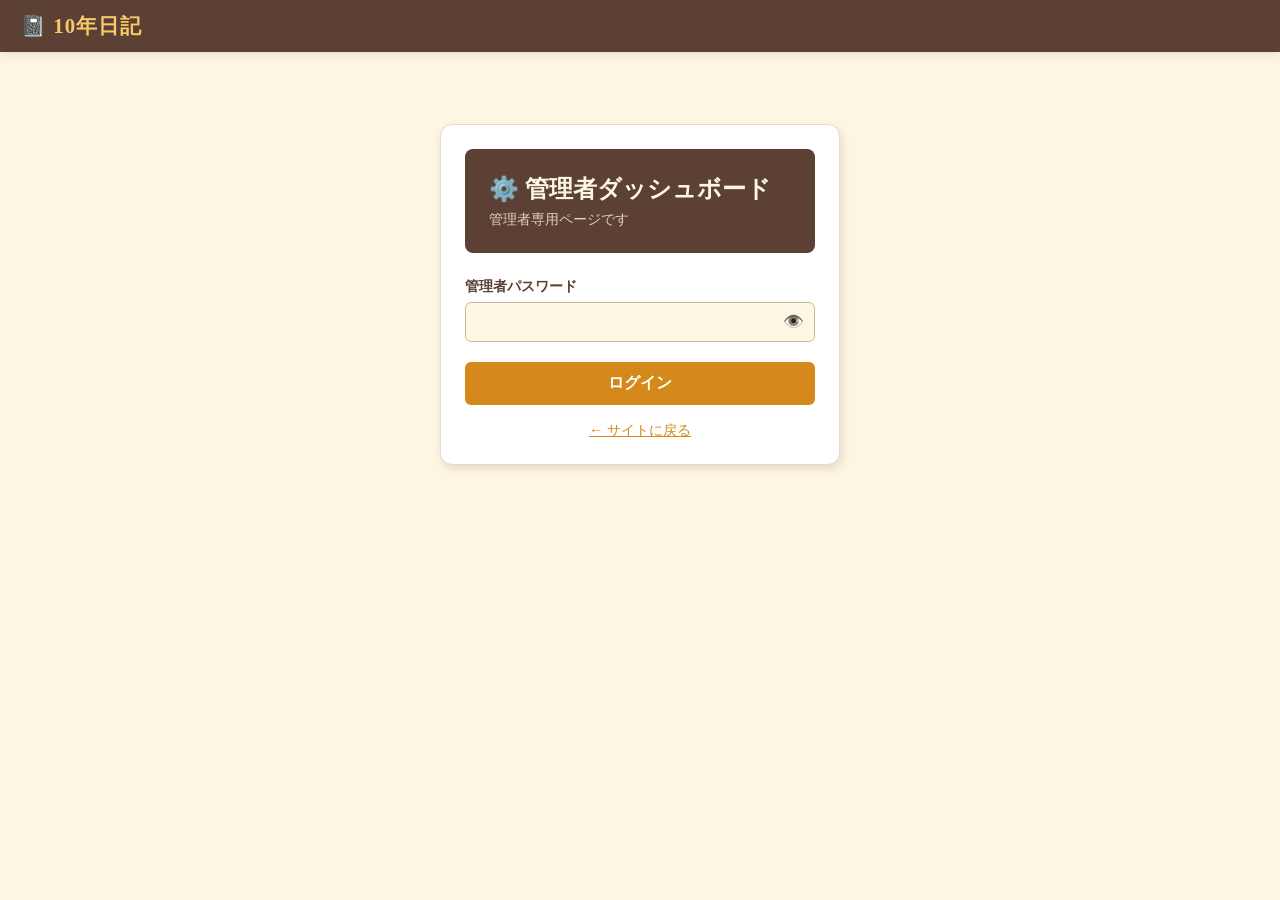
==== admin.html @ f08568e9 "10年日記サイト v3 初期リリース" ====
<!DOCTYPE html>
<html lang="ja">
<head>
  <meta charset="UTF-8">
  <meta name="viewport" content="width=device-width, initial-scale=1.0">
  <title>管理者ダッシュボード | 10年日記</title>
  <link rel="stylesheet" href="css/style.css">
</head>
<body>

<header class="site-header">
  <a href="index.html" class="site-logo">📓 10年日記</a>
  <div id="nav-login" class="nav-links" style="display:none"></div>
  <div id="nav-user" class="nav-user" style="display:none">
    <span id="nav-nickname" class="nav-nickname"></span>
    <button class="btn-logout" onclick="handleLogout()">ログアウト</button>
  </div>
</header>

<div class="page-wrapper">

  <!-- 管理者ログインフォーム -->
  <div id="admin-login-form" class="form-card" style="max-width:400px;margin:3rem auto;">
    <div class="admin-header" style="border-radius:8px;margin-bottom:1.5rem;">
      <h1>⚙️ 管理者ダッシュボード</h1>
      <p style="font-size:0.85rem;margin-top:0.4rem;opacity:0.8;">管理者専用ページです</p>
    </div>
    <div class="form-group">
      <label>管理者パスワード</label>
      <div class="password-input-wrap">
        <input type="password" id="admin-pass" onkeydown="if(event.key==='Enter')adminLoginSubmit(event)">
        <button type="button" class="pw-toggle-btn" onclick="togglePasswordVisibility('admin-pass', this)">👁️</button>
      </div>
    </div>
    <div id="admin-login-error" class="auth-error"></div>
    <div class="form-footer">
      <button class="btn-primary" style="width:100%" onclick="adminLoginSubmit(event)">ログイン</button>
    </div>
    <div style="text-align:center;margin-top:1rem;">
      <a href="index.html" style="color:var(--amber);font-size:0.88rem;">← サイトに戻る</a>
    </div>
  </div>

  <!-- 管理パネル（ログイン後） -->
  <div id="admin-panel" style="display:none">
    <div class="admin-header">
      <h1>⚙️ 管理者ダッシュボード</h1>
      <p style="font-size:0.85rem;margin-top:0.3rem;opacity:0.8;">10年日記コミュニティ管理画面</p>
    </div>

    <div class="admin-tabs">
      <button class="admin-tab-btn active" data-tab="members" onclick="adminTab('members')">👥 会員管理</button>
      <button class="admin-tab-btn" data-tab="diaries"  onclick="adminTab('diaries')">📖 日記管理</button>
      <button class="admin-tab-btn" data-tab="events"   onclick="adminTab('events')">🎪 イベント管理</button>
    </div>

    <!-- 会員管理 -->
    <div id="admin-members" class="admin-tab-content" style="display:block">
      <div class="loading-msg"><span class="loading-spinner"></span>読み込み中...</div>
    </div>

    <!-- 日記管理 -->
    <div id="admin-diaries" class="admin-tab-content">
      <div class="loading-msg"><span class="loading-spinner"></span>読み込み中...</div>
    </div>

    <!-- イベント管理（v3新規） -->
    <div id="admin-events" class="admin-tab-content">
      <div class="loading-msg"><span class="loading-spinner"></span>読み込み中...</div>
    </div>
  </div>

</div>

<script src="js/config.js"></script>
<script src="js/auth.js"></script>
<script src="js/admin.js"></script>
<script>
async function adminLoginSubmit(e) {
  if (e && e.preventDefault) e.preventDefault();
  const password = document.getElementById('admin-pass').value;
  const errEl    = document.getElementById('admin-login-error');
  errEl.classList.remove('show');
  try {
    const res = await Auth.post({ action: 'adminLogin', password });
    if (res.success) {
      Auth.setSession(res);
      document.getElementById('admin-login-form').style.display = 'none';
      document.getElementById('admin-panel').style.display = 'block';
      updateNav();
      adminLoadMembers();
    } else {
      errEl.textContent = res.error || 'ログインに失敗しました';
      errEl.classList.add('show');
    }
  } catch(e) {
    errEl.textContent = '通信エラーが発生しました';
    errEl.classList.add('show');
  }
}

document.addEventListener('DOMContentLoaded', () => {
  updateNav();
  if (Auth.isAdmin()) {
    document.getElementById('admin-login-form').style.display = 'none';
    document.getElementById('admin-panel').style.display = 'block';
    adminLoadMembers();
  }
});
</script>
</body>
</html>
---- css/style.css ----
/* ===== リセット & 基本 ===== */
*, *::before, *::after { box-sizing: border-box; margin: 0; padding: 0; }

:root {
  --brown:   #5C4033;
  --amber:   #D4891A;
  --cream:   #FDF6E3;
  --sepia:   #2C1810;
  --sub-bg:  #F0E6D3;
  --light-amber: #F5C96C;
  --shadow:  rgba(92,64,51,0.15);
  --warn:    #B0271C;
  --warn-bg: #FBEAEA;
}

html { font-size: 16px; scroll-behavior: smooth; }

body {
  font-family: 'Noto Sans JP', sans-serif;
  background: var(--cream);
  color: var(--sepia);
  min-height: 100vh;
  padding-bottom: 80px; /* ボトムナビ分 */
}

@import url('https://fonts.googleapis.com/css2?family=Noto+Sans+JP:wght@400;500;700&family=Shippori+Mincho:wght@400;600;800&family=Playfair+Display:ital@0;1&display=swap');

/* ===== ヘッダー / ナビ ===== */
.site-header {
  background: var(--brown);
  color: var(--cream);
  padding: 0.75rem 1.25rem;
  display: flex;
  align-items: center;
  justify-content: space-between;
  position: sticky;
  top: 0;
  z-index: 100;
  box-shadow: 0 2px 8px var(--shadow);
  flex-wrap: wrap;
  gap: 0.5rem;
}

.site-logo {
  font-family: 'Shippori Mincho', serif;
  font-size: 1.3rem;
  font-weight: 800;
  color: var(--light-amber);
  text-decoration: none;
  letter-spacing: 0.05em;
}
.site-logo span { font-size: 0.85rem; color: #c9b99a; margin-left: 0.5rem; }

.nav-links { display: flex; gap: 0.5rem; align-items: center; flex-wrap: wrap; }
.nav-links a {
  color: var(--cream);
  text-decoration: none;
  padding: 0.4rem 0.75rem;
  border-radius: 4px;
  font-size: 0.9rem;
  transition: background 0.2s;
}
.nav-links a:hover { background: rgba(255,255,255,0.15); }
.nav-links a.active { background: var(--amber); color: #fff; }

.nav-user { display: flex; align-items: center; gap: 0.5rem; font-size: 0.9rem; flex-wrap: wrap; }
.nav-link-item { color: #c9b99a; text-decoration: none; font-size: 0.9rem; }
.nav-link-item:hover { color: var(--light-amber); }
.nav-nickname { color: var(--light-amber); font-weight: 500; }

.btn-logout {
  background: transparent;
  border: 1px solid rgba(255,255,255,0.4);
  color: var(--cream);
  padding: 0.3rem 0.7rem;
  border-radius: 4px;
  cursor: pointer;
  font-size: 0.85rem;
  transition: background 0.2s;
}
.btn-logout:hover { background: rgba(255,255,255,0.15); }

/* ===== ボトムナビ（スマホ） ===== */
.bottom-nav {
  display: none;
  position: fixed;
  bottom: 0; left: 0; right: 0;
  background: var(--brown);
  padding: 0.5rem 0;
  z-index: 100;
  box-shadow: 0 -2px 8px var(--shadow);
  grid-template-columns: repeat(5, 1fr);
}
.bottom-nav a {
  display: flex;
  flex-direction: column;
  align-items: center;
  color: #c9b99a;
  text-decoration: none;
  font-size: 0.65rem;
  gap: 2px;
  min-height: 44px;
  justify-content: center;
  transition: color 0.2s;
}
.bottom-nav a .icon { font-size: 1.4rem; }
.bottom-nav a.active, .bottom-nav a:hover { color: var(--light-amber); }

/* ===== メインレイアウト ===== */
.page-wrapper { max-width: 900px; margin: 0 auto; padding: 1.5rem 1rem; }
.page-wrapper.wide { max-width: 1100px; }
.page-wrapper.narrow { max-width: 600px; }

/* ===== ヒーロー ===== */
.hero { text-align: center; padding: 3rem 1rem 2rem; border-bottom: 2px dashed var(--amber); margin-bottom: 2rem; }
.hero-title { font-family: 'Shippori Mincho', serif; font-size: clamp(2rem, 6vw, 3rem); font-weight: 800; color: var(--brown); line-height: 1.3; }
.hero-sub { margin-top: 0.75rem; font-size: 1rem; color: #7a5c4a; }
.hero-actions { margin-top: 1.5rem; display: flex; gap: 1rem; justify-content: center; flex-wrap: wrap; }

/* ===== ボタン ===== */
.btn-primary {
  background: var(--amber); color: #fff; border: none;
  padding: 0.7rem 1.5rem; border-radius: 6px; font-size: 1rem; font-weight: 700;
  cursor: pointer; transition: background 0.2s, transform 0.1s;
  text-decoration: none; display: inline-block;
}
.btn-primary:hover { background: #c07a10; transform: translateY(-1px); }
.btn-primary:active { transform: translateY(0); }
.btn-primary:disabled { background: #d9c8ae; cursor: not-allowed; transform: none; }

.btn-secondary {
  background: transparent; color: var(--brown); border: 2px solid var(--brown);
  padding: 0.65rem 1.4rem; border-radius: 6px; font-size: 1rem; font-weight: 700;
  cursor: pointer; transition: all 0.2s; text-decoration: none; display: inline-block;
}
.btn-secondary:hover { background: var(--brown); color: var(--cream); }

.btn-edit {
  background: var(--sub-bg); color: var(--brown); border: 1px solid var(--brown);
  padding: 0.4rem 0.9rem; border-radius: 5px; cursor: pointer; font-size: 0.85rem; transition: background 0.2s;
}
.btn-edit:hover { background: var(--brown); color: var(--cream); }

.btn-delete-sm {
  background: #ffeaea; color: #b00; border: 1px solid #fbb;
  padding: 0.4rem 0.9rem; border-radius: 5px; cursor: pointer; font-size: 0.85rem; transition: background 0.2s;
}
.btn-delete-sm:hover { background: #b00; color: #fff; }

.btn-delete-xs { background: transparent; color: #b00; border: none; cursor: pointer; font-size: 0.8rem; padding: 0.2rem 0.5rem; }
.btn-edit-sm { background: transparent; color: var(--amber); border: none; cursor: pointer; font-size: 1rem; padding: 0.2rem 0.4rem; }

/* ===== フィルタータブ ===== */
.gen-filter-bar { display: flex; flex-wrap: wrap; gap: 0.4rem; margin-bottom: 1.5rem; }
.gen-tab {
  background: var(--sub-bg); color: var(--brown); border: 1px solid #c9b99a;
  padding: 0.4rem 0.9rem; border-radius: 20px; cursor: pointer; font-size: 0.85rem;
  transition: all 0.2s; white-space: nowrap;
}
.gen-tab:hover { background: var(--amber); color: #fff; border-color: var(--amber); }
.gen-tab.active { background: var(--amber); color: #fff; border-color: var(--amber); font-weight: 700; }

/* ===== 日記カード ===== */
.diary-feed { display: grid; grid-template-columns: repeat(auto-fill, minmax(300px, 1fr)); gap: 1.25rem; }
.diary-card {
  background: #fff; border-radius: 10px; padding: 1.25rem; cursor: pointer;
  box-shadow: 2px 4px 8px var(--shadow); border: 1px solid #e8d8c4;
  transition: transform 0.2s, box-shadow 0.2s; position: relative;
}
.diary-card:hover { transform: translateY(-3px); box-shadow: 4px 8px 16px var(--shadow); }

.card-header { display: flex; align-items: center; gap: 0.5rem; flex-wrap: wrap; margin-bottom: 0.6rem; }
.card-mood { font-size: 1.5rem; }
.card-nickname { font-weight: 700; color: var(--brown); font-size: 0.9rem; }
.card-date { color: #7a5c4a; font-size: 0.78rem; margin-left: auto; }
.gen-badge { background: var(--amber); color: #fff; padding: 0.15rem 0.5rem; border-radius: 12px; font-size: 0.72rem; font-weight: 700; }

.card-title { font-family: 'Shippori Mincho', serif; font-size: 1.05rem; font-weight: 600; color: var(--sepia); margin-bottom: 0.5rem; line-height: 1.4; }
.card-preview { font-size: 0.88rem; color: #5a4030; line-height: 1.6; }
.card-tags { margin-top: 0.5rem; display: flex; flex-wrap: wrap; gap: 0.3rem; }
.tag { background: var(--sub-bg); color: var(--brown); padding: 0.15rem 0.5rem; border-radius: 10px; font-size: 0.75rem; border: 1px solid #c9b99a; }

.card-footer {
  margin-top: 0.75rem; padding-top: 0.5rem; border-top: 1px dashed var(--amber);
  display: flex; gap: 0.75rem; align-items: center; font-size: 0.85rem; color: #7a5c4a;
}
.stat-btn { display: flex; align-items: center; gap: 0.2rem; }
.visibility-badge { font-size: 0.75rem; padding: 0.1rem 0.4rem; border-radius: 4px; background: var(--sub-bg); margin-left: auto; }

/* ===== モーダル ===== */
.modal-overlay {
  display: none; position: fixed; inset: 0; background: rgba(44,24,16,0.55);
  z-index: 200; align-items: flex-start; justify-content: center; padding: 1rem; overflow-y: auto;
}
.modal-box {
  background: var(--cream); border-radius: 12px; max-width: 680px; width: 100%; margin: auto;
  padding: 1.75rem; box-shadow: 0 8px 32px rgba(44,24,16,0.3); position: relative;
  max-height: 90vh; overflow-y: auto;
}
.modal-close { position: absolute; top: 1rem; right: 1rem; background: transparent; border: none; font-size: 1.5rem; cursor: pointer; color: var(--brown); line-height: 1; }
.modal-title {
  font-family: 'Shippori Mincho', serif; font-size: 1.5rem; font-weight: 700; color: var(--sepia);
  margin-bottom: 0.75rem; border-bottom: 2px dashed var(--amber); padding-bottom: 0.5rem;
}
.modal-meta { display: flex; align-items: center; gap: 0.6rem; margin-bottom: 1rem; flex-wrap: wrap; }
.modal-content { font-size: 0.95rem; line-height: 1.8; color: var(--sepia); margin: 1rem 0; padding: 1rem; background: #fff; border-radius: 8px; border: 1px solid #e8d8c4; }
.updated-badge { font-size: 0.75rem; background: #e8f0fe; color: #1a73e8; padding: 0.1rem 0.4rem; border-radius: 4px; }

/* ===== いいねボタン ===== */
.like-section { margin: 1rem 0; display: flex; gap: 0.75rem; align-items: center; flex-wrap: wrap; }
.like-btn {
  background: var(--sub-bg); border: 2px solid var(--amber); color: var(--sepia);
  padding: 0.5rem 1.2rem; border-radius: 24px; cursor: pointer; font-size: 0.95rem; font-weight: 600; transition: all 0.2s;
}
.like-btn:hover, .like-btn.liked { background: #ffe0e0; border-color: #e83e3e; color: #c00; }
.like-btn.like-anim { animation: heartBeat 0.4s ease; }
@keyframes heartBeat { 0% { transform: scale(1); } 30% { transform: scale(1.25); } 60% { transform: scale(0.9); } 100% { transform: scale(1); } }
.like-count { font-size: 0.95rem; color: #7a5c4a; }

/* ===== コメント ===== */
.comments-section { margin-top: 1.5rem; }
.comments-section h4 { font-family: 'Shippori Mincho', serif; font-size: 1rem; color: var(--brown); margin-bottom: 0.75rem; padding-bottom: 0.3rem; border-bottom: 1px dashed var(--amber); }
.comment-item { background: #fff; padding: 0.75rem; border-radius: 8px; margin-bottom: 0.5rem; border: 1px solid #e8d8c4; }
.comment-meta { display: flex; align-items: center; gap: 0.5rem; font-size: 0.82rem; color: #7a5c4a; margin-bottom: 0.4rem; }
.comment-meta strong { color: var(--brown); }
.comment-item p { font-size: 0.9rem; line-height: 1.6; }
.comment-form { margin-top: 1rem; display: flex; flex-direction: column; gap: 0.5rem; }
.comment-form textarea {
  width: 100%; padding: 0.7rem; border: 1px solid #c9b99a; border-radius: 6px;
  font-family: 'Noto Sans JP', sans-serif; font-size: 0.9rem; resize: vertical; background: #fff; color: var(--sepia);
}
.comment-form button {
  align-self: flex-end; background: var(--amber); color: #fff; border: none;
  padding: 0.5rem 1.2rem; border-radius: 6px; cursor: pointer; font-weight: 700; transition: background 0.2s;
}
.comment-form button:hover { background: #c07a10; }
.notify-check { display: flex; align-items: center; gap: 0.4rem; font-size: 0.85rem; color: var(--brown); cursor: pointer; }
.login-prompt { font-size: 0.9rem; color: #7a5c4a; margin-top: 0.5rem; }
.login-prompt a { color: var(--amber); }
.empty-msg { text-align: center; color: #7a5c4a; padding: 2rem; font-size: 0.9rem; line-height: 1.8; }
.empty-msg-sm { color: #7a5c4a; font-size: 0.85rem; padding: 0.5rem 0; }

/* ===== 年表 ===== */
.timeline-container { padding: 0.5rem 0; }
.timeline-year { position: relative; padding-left: 2rem; margin-bottom: 2rem; }
.timeline-year::before { content: ''; position: absolute; left: 0.5rem; top: 0; bottom: 0; width: 2px; background: var(--amber); }
.timeline-year-header { font-family: 'Shippori Mincho', serif; font-size: 1.4rem; font-weight: 800; color: var(--brown); margin-bottom: 0.75rem; display: flex; align-items: baseline; gap: 0.75rem; }
.year-count { font-size: 0.8rem; color: #7a5c4a; font-family: 'Noto Sans JP', sans-serif; font-weight: 400; }
.timeline-entry {
  position: relative; padding: 1rem 1rem 0.75rem; background: #fff; border-radius: 8px; margin-bottom: 0.75rem;
  cursor: pointer; box-shadow: 2px 4px 8px var(--shadow); border: 1px solid #e8d8c4; transition: transform 0.2s;
}
.timeline-entry::before {
  content: ''; position: absolute; left: -1.75rem; top: 1.2rem; width: 12px; height: 12px; border-radius: 50%;
  background: var(--amber); border: 2px solid var(--cream); box-shadow: 0 0 0 2px var(--amber);
}
.timeline-entry:hover { transform: translateX(4px); }
.timeline-date { font-size: 0.78rem; color: #7a5c4a; margin-bottom: 0.25rem; }
.timeline-mood { font-size: 1.2rem; }
.timeline-title { font-family: 'Shippori Mincho', serif; font-weight: 600; font-size: 1rem; color: var(--sepia); margin: 0.2rem 0; }
.timeline-preview { font-size: 0.85rem; color: #5a4030; line-height: 1.5; }

/* ===== イベントカード ===== */
.events-grid { display: grid; grid-template-columns: repeat(auto-fill, minmax(300px, 1fr)); gap: 1.25rem; }
.event-card {
  background: #fff; border-radius: 10px; padding: 1.25rem; cursor: pointer;
  box-shadow: 2px 4px 8px var(--shadow); border: 1px solid #e8d8c4; transition: transform 0.2s, box-shadow 0.2s; position: relative;
}
.event-card:hover { transform: translateY(-3px); box-shadow: 4px 8px 16px var(--shadow); }
.event-status-badge { display: inline-block; padding: 0.15rem 0.6rem; border-radius: 12px; font-size: 0.75rem; font-weight: 700; margin-bottom: 0.5rem; }
.status-open   { background: #d4edda; color: #155724; }
.status-closed { background: #fff3cd; color: #856404; }
.status-cancelled { background: #f8d7da; color: #721c24; }
.event-title { font-family: 'Shippori Mincho', serif; font-size: 1.05rem; font-weight: 700; color: var(--sepia); margin-bottom: 0.5rem; }
.event-meta { font-size: 0.82rem; color: #7a5c4a; display: flex; flex-direction: column; gap: 0.2rem; margin-bottom: 0.5rem; }
.event-desc { font-size: 0.88rem; color: #5a4030; line-height: 1.5; }
.event-footer { margin-top: 0.75rem; padding-top: 0.5rem; border-top: 1px dashed var(--amber); font-size: 0.85rem; color: #7a5c4a; }
.participant-count { font-size: 0.9rem; }

/* ===== イベント詳細 ===== */
.event-detail h2 { font-family: 'Shippori Mincho', serif; font-size: 1.5rem; margin: 0.5rem 0 0.75rem; }
.event-desc-full { font-size: 0.95rem; line-height: 1.8; padding: 1rem; background: #fff; border-radius: 8px; border: 1px solid #e8d8c4; margin: 0.75rem 0; }
.event-actions { display: flex; gap: 0.75rem; align-items: center; flex-wrap: wrap; margin: 1rem 0; }
.btn-join { background: var(--amber); color: #fff; border: none; padding: 0.6rem 1.4rem; border-radius: 6px; cursor: pointer; font-size: 1rem; font-weight: 700; transition: background 0.2s; }
.btn-join:hover { background: #c07a10; }
.btn-leave { background: transparent; color: #b00; border: 2px solid #fbb; padding: 0.55rem 1.3rem; border-radius: 6px; cursor: pointer; font-size: 0.9rem; transition: all 0.2s; }
.btn-leave:hover { background: #ffeaea; }
.closed-note { font-size: 0.9rem; color: #856404; }
.participants-section { margin: 1rem 0; }
.participants-section h4 { font-family: 'Shippori Mincho', serif; font-size: 1rem; color: var(--brown); margin-bottom: 0.5rem; }
.participants-list { display: flex; flex-wrap: wrap; gap: 0.5rem; }

/* 参加者カード（v3：SNS表示対応） */
.participant-card {
  display: flex; flex-direction: column; gap: 0.15rem;
  background: var(--sub-bg); padding: 0.5rem 0.75rem; border-radius: 8px;
  border: 1px solid #c9b99a; min-width: 140px;
}
.participant-name { font-weight: 700; color: var(--brown); font-size: 0.88rem; }
.participant-sns { font-size: 0.78rem; color: #7a5c4a; }

.event-messages-section { margin-top: 1.5rem; }
.event-messages-section h4 { font-family: 'Shippori Mincho', serif; font-size: 1rem; color: var(--brown); margin-bottom: 0.75rem; padding-bottom: 0.3rem; border-bottom: 1px dashed var(--amber); }

/* ===== フォーム ===== */
.form-card { background: #fff; border-radius: 12px; padding: 1.5rem; box-shadow: 2px 4px 8px var(--shadow); border: 1px solid #e8d8c4; margin-bottom: 2rem; }
.form-card h2 { font-family: 'Shippori Mincho', serif; font-size: 1.25rem; color: var(--brown); margin-bottom: 1.25rem; padding-bottom: 0.5rem; border-bottom: 2px dashed var(--amber); }
.form-group { margin-bottom: 1rem; }
.form-group label { display: block; font-size: 0.9rem; font-weight: 700; color: var(--brown); margin-bottom: 0.35rem; }
.form-group input[type="text"], .form-group input[type="email"], .form-group input[type="password"],
.form-group input[type="number"], .form-group input[type="datetime-local"],
.form-group select, .form-group textarea {
  width: 100%; padding: 0.65rem 0.9rem; border: 1px solid #c9b99a; border-radius: 6px;
  font-family: 'Noto Sans JP', sans-serif; font-size: 0.95rem; background: var(--cream); color: var(--sepia); transition: border-color 0.2s;
}
.form-group input:focus, .form-group select:focus, .form-group textarea:focus {
  outline: none; border-color: var(--amber); box-shadow: 0 0 0 3px rgba(212,137,26,0.15);
}
.form-group textarea { resize: vertical; min-height: 120px; }

.mood-selector { display: flex; gap: 0.5rem; flex-wrap: wrap; }
.mood-btn {
  font-size: 1.5rem; background: var(--sub-bg); border: 2px solid transparent; border-radius: 8px;
  padding: 0.3rem 0.5rem; cursor: pointer; transition: border-color 0.2s, transform 0.1s; line-height: 1;
}
.mood-btn.selected, .mood-btn:hover { border-color: var(--amber); transform: scale(1.1); }

.checkbox-row { display: flex; align-items: center; gap: 0.5rem; font-size: 0.9rem; cursor: pointer; }
.checkbox-row input[type="checkbox"] { width: 18px; height: 18px; cursor: pointer; accent-color: var(--amber); flex-shrink: 0; }

.form-footer { margin-top: 1.25rem; display: flex; gap: 0.75rem; justify-content: flex-end; flex-wrap: wrap; }

/* パスワード表示切替（v3新規） */
.password-input-wrap { position: relative; }
.password-input-wrap input { padding-right: 2.6rem; }
.pw-toggle-btn {
  position: absolute; right: 0.4rem; top: 50%; transform: translateY(-50%);
  background: none; border: none; cursor: pointer; font-size: 1.05rem; padding: 0.3rem;
  line-height: 1;
}

/* 免責事項同意ボックス（v3新規） */
.terms-box {
  background: var(--sub-bg); border: 1px solid #c9b99a; border-radius: 8px;
  padding: 1rem; margin-bottom: 1rem; font-size: 0.88rem;
}
.terms-box p { margin-bottom: 0.5rem; color: #5a4030; }
.terms-box a { color: var(--amber); font-weight: 700; display: inline-block; margin-bottom: 0.75rem; }
.terms-box .checkbox-row { font-size: 0.88rem; }

/* 強制パスワード変更の警告枠（v3新規） */
.force-change-box {
  border: 2px solid var(--warn); background: var(--warn-bg);
}
.force-change-box h2 { color: var(--warn); border-bottom-color: var(--warn); }

/* ===== タブ ===== */
.tab-bar { display: flex; border-bottom: 2px solid var(--sub-bg); margin-bottom: 1.5rem; overflow-x: auto; }
.tab-btn {
  background: transparent; border: none; padding: 0.7rem 1.2rem; font-size: 0.95rem; font-weight: 600;
  color: #7a5c4a; cursor: pointer; border-bottom: 3px solid transparent; white-space: nowrap; transition: color 0.2s, border-color 0.2s;
}
.tab-btn:hover { color: var(--amber); }
.tab-btn.active { color: var(--brown); border-bottom-color: var(--amber); }

/* ===== ログイン / 登録モーダル ===== */
.auth-tabs { display: flex; margin-bottom: 1.5rem; border-bottom: 2px solid var(--sub-bg); }
.auth-tab { flex: 1; padding: 0.7rem; text-align: center; background: transparent; border: none; font-size: 1rem; font-weight: 600; color: #7a5c4a; cursor: pointer; border-bottom: 3px solid transparent; transition: all 0.2s; }
.auth-tab.active { color: var(--brown); border-bottom-color: var(--amber); }
.auth-form { display: none; }
.auth-form.active { display: block; }
.auth-error { background: #fff3cd; color: #856404; padding: 0.6rem 0.9rem; border-radius: 6px; font-size: 0.88rem; margin-bottom: 0.75rem; display: none; }
.auth-error.show { display: block; }
.auth-note { font-size: 0.82rem; color: #7a5c4a; margin-top: -0.5rem; margin-bottom: 1rem; line-height: 1.6; }

/* ===== プロフィール ===== */
.profile-header { text-align: center; padding: 2rem 1rem; }
.profile-avatar { width: 80px; height: 80px; border-radius: 50%; background: var(--amber); display: flex; align-items: center; justify-content: center; font-size: 2.5rem; margin: 0 auto 1rem; }
.profile-name { font-family: 'Shippori Mincho', serif; font-size: 1.5rem; color: var(--brown); }
.profile-gen { font-size: 0.9rem; color: #7a5c4a; }
.profile-memberid { font-size: 0.82rem; color: #7a5c4a; margin-top: 0.3rem; }

.notify-settings h3 { font-family: 'Shippori Mincho', serif; color: var(--brown); margin-bottom: 1rem; font-size: 1.1rem; }
.toggle-row { display: flex; align-items: center; justify-content: space-between; padding: 0.75rem 0; border-bottom: 1px solid var(--sub-bg); cursor: pointer; }
.toggle-row span { font-size: 0.95rem; }
.toggle-row input[type="checkbox"] { width: 20px; height: 20px; accent-color: var(--amber); cursor: pointer; }

/* ===== 管理者 ===== */
.admin-header { background: var(--brown); color: var(--cream); padding: 1.5rem; margin-bottom: 2rem; border-radius: 10px; }
.admin-header h1 { font-family: 'Shippori Mincho', serif; font-size: 1.5rem; }
.admin-tabs { display: flex; gap: 0.5rem; margin-bottom: 1.5rem; flex-wrap: wrap; }
.admin-tab-btn {
  background: var(--sub-bg); color: var(--brown); border: 1px solid #c9b99a; padding: 0.5rem 1.2rem;
  border-radius: 6px; cursor: pointer; font-size: 0.9rem; font-weight: 700; transition: all 0.2s;
}
.admin-tab-btn.active, .admin-tab-btn:hover { background: var(--brown); color: var(--cream); border-color: var(--brown); }
.admin-tab-content { display: none; }
.admin-table { width: 100%; border-collapse: collapse; font-size: 0.88rem; }
.admin-table th { background: var(--sub-bg); color: var(--brown); padding: 0.6rem 0.8rem; text-align: left; border-bottom: 2px solid #c9b99a; }
.admin-table td { padding: 0.6rem 0.8rem; border-bottom: 1px solid #e8d8c4; }
.admin-table tr.row-inactive td { color: #999; }
.role-badge { padding: 0.15rem 0.5rem; border-radius: 10px; font-size: 0.75rem; font-weight: 700; }
.role-admin { background: #ffd; color: #7a6000; }
.role-member { background: #e8f0fe; color: #1a56db; }
.btn-toggle { padding: 0.3rem 0.7rem; border-radius: 5px; font-size: 0.8rem; cursor: pointer; border: 1px solid; font-weight: 600; margin-left: 0.3rem; }
.btn-suspend { background: #ffeaea; color: #b00; border-color: #fbb; }
.btn-activate { background: #d4edda; color: #155724; border-color: #b8dac4; }

/* ===== トースト ===== */
.toast {
  position: fixed; bottom: 6rem; left: 50%; transform: translateX(-50%) translateY(20px);
  background: var(--sepia); color: var(--cream); padding: 0.75rem 1.5rem; border-radius: 8px;
  font-size: 0.9rem; z-index: 9999; opacity: 0; transition: opacity 0.3s, transform 0.3s;
  max-width: 90vw; text-align: center; pointer-events: none;
}
.toast.show { opacity: 1; transform: translateX(-50%) translateY(0); }
.toast.toast-error { background: #721c24; }
.toast.toast-success { background: #155724; }

/* ===== ローディング ===== */
.loading-msg { text-align: center; color: #7a5c4a; padding: 2.5rem; font-size: 0.9rem; display: flex; align-items: center; justify-content: center; gap: 0.5rem; }
.loading-spinner { display: inline-block; width: 18px; height: 18px; border: 2px solid var(--sub-bg); border-top-color: var(--amber); border-radius: 50%; animation: spin 0.8s linear infinite; }
@keyframes spin { to { transform: rotate(360deg); } }

/* ===== セクションタイトル ===== */
.section-title {
  font-family: 'Shippori Mincho', serif; font-size: 1.25rem; font-weight: 800; color: var(--brown);
  margin-bottom: 1.25rem; padding-bottom: 0.4rem; border-bottom: 2px dashed var(--amber);
  display: flex; align-items: center; gap: 0.5rem;
}

/* ===== 規約ページ（v3新規） ===== */
.terms-page { background: #fff; border-radius: 12px; padding: 2rem; box-shadow: 2px 4px 8px var(--shadow); border: 1px solid #e8d8c4; line-height: 1.9; }
.terms-page h1 { font-family: 'Shippori Mincho', serif; font-size: 1.4rem; color: var(--brown); margin-bottom: 1.5rem; text-align: center; }
.terms-page h2 { font-family: 'Shippori Mincho', serif; font-size: 1.05rem; color: var(--brown); margin: 1.5rem 0 0.6rem; padding-bottom: 0.3rem; border-bottom: 1px dashed var(--amber); }
.terms-page p { font-size: 0.92rem; color: #3a281c; margin-bottom: 0.5rem; white-space: pre-line; }
.terms-page ul { margin: 0.5rem 0 0.5rem 1.2rem; }
.terms-page li { font-size: 0.92rem; color: #3a281c; margin-bottom: 0.3rem; }

/* ===== 使い方ページ（v3新規） ===== */
.guide-section { background: #fff; border-radius: 12px; padding: 1.5rem; box-shadow: 2px 4px 8px var(--shadow); border: 1px solid #e8d8c4; margin-bottom: 1.25rem; }
.guide-section h2 { font-family: 'Shippori Mincho', serif; font-size: 1.1rem; color: var(--brown); margin-bottom: 0.75rem; display: flex; align-items: center; gap: 0.5rem; }
.guide-section p, .guide-section li { font-size: 0.9rem; color: #5a4030; line-height: 1.8; }
.guide-section ol, .guide-section ul { margin-left: 1.3rem; margin-top: 0.4rem; }
.guide-toc { display: flex; flex-wrap: wrap; gap: 0.4rem; margin-bottom: 1.5rem; }
.guide-toc a {
  background: var(--sub-bg); color: var(--brown); padding: 0.4rem 0.85rem; border-radius: 20px;
  text-decoration: none; font-size: 0.85rem; border: 1px solid #c9b99a; transition: all 0.2s;
}
.guide-toc a:hover { background: var(--amber); color: #fff; border-color: var(--amber); }

/* ===== レスポンシブ自動判定（CSSメディアクエリのみで実現） ===== */
@media (max-width: 768px) {
  body { padding-bottom: 70px; }
  .site-header .nav-links { display: none; }
  .bottom-nav { display: grid; }
  .page-wrapper { padding: 1rem 0.75rem; }
  .diary-feed { grid-template-columns: 1fr; }
  .events-grid { grid-template-columns: 1fr; }
  .hero { padding: 2rem 0.75rem 1.5rem; }
  .hero-title { font-size: 1.8rem; }
  .modal-box { padding: 1.25rem; }
  .admin-table { display: block; overflow-x: auto; }
  .form-footer { flex-direction: column; }
  .form-footer button { width: 100%; }
  .terms-page { padding: 1.25rem; }
}

@media (min-width: 769px) {
  body { padding-bottom: 0; }
  .bottom-nav { display: none !important; }
}

/* ===== ユーティリティ ===== */
.text-center { text-align: center; }
.mt-1 { margin-top: 0.5rem; }
.mt-2 { margin-top: 1rem; }
.mt-3 { margin-top: 1.5rem; }
.mb-2 { margin-bottom: 1rem; }
.hidden { display: none !important; }

/* ===== イベント作成フォーム表示切り替え ===== */
#event-form-section { display: none; }
#event-form-section.open { display: block; }
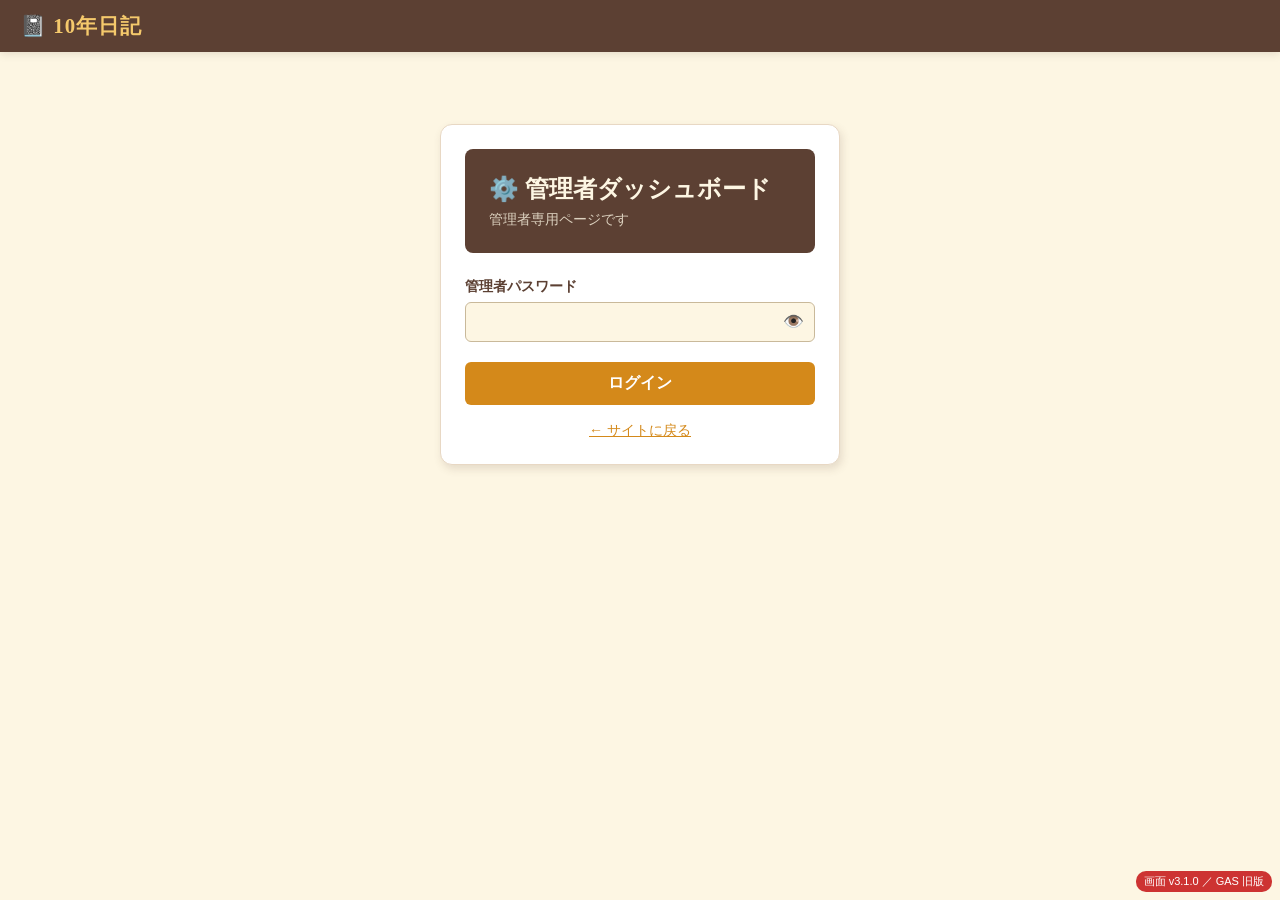
==== commit 47ae38a6: "Add files via upload" ====
--- a/admin.html
+++ b/admin.html
@@ -4,7 +4,7 @@
   <meta charset="UTF-8">
   <meta name="viewport" content="width=device-width, initial-scale=1.0">
   <title>管理者ダッシュボード | 10年日記</title>
-  <link rel="stylesheet" href="css/style.css">
+  <link rel="stylesheet" href="css/style.css?v=3.1.0">
 </head>
 <body>
 
@@ -72,9 +72,9 @@
 
 </div>
 
-<script src="js/config.js"></script>
-<script src="js/auth.js"></script>
-<script src="js/admin.js"></script>
+<script src="js/config.js?v=3.1.0"></script>
+<script src="js/auth.js?v=3.1.0"></script>
+<script src="js/admin.js?v=3.1.0"></script>
 <script>
 async function adminLoginSubmit(e) {
   if (e && e.preventDefault) e.preventDefault();
--- a/css/style.css
+++ b/css/style.css
@@ -195,7 +195,8 @@
 .modal-box {
   background: var(--cream); border-radius: 12px; max-width: 680px; width: 100%; margin: auto;
   padding: 1.75rem; box-shadow: 0 8px 32px rgba(44,24,16,0.3); position: relative;
-  max-height: 90vh; overflow-y: auto;
+  max-height: 90vh; overflow-y: auto; -webkit-overflow-scrolling: touch;
+  min-height: 0; min-width: 0; flex-shrink: 1;
 }
 .modal-close { position: absolute; top: 1rem; right: 1rem; background: transparent; border: none; font-size: 1.5rem; cursor: pointer; color: var(--brown); line-height: 1; }
 .modal-title {
@@ -482,3 +483,44 @@
 /* ===== イベント作成フォーム表示切り替え ===== */
 #event-form-section { display: none; }
 #event-form-section.open { display: block; }
+
+/* ===== 写真アップロード・ギャラリー（Googleドライブ連携） ===== */
+.photo-preview-grid {
+  display: flex; flex-wrap: wrap; gap: 0.5rem; margin-top: 0.6rem;
+}
+.photo-thumb-wrap {
+  position: relative; width: 84px; height: 84px; border-radius: 8px; overflow: hidden;
+  border: 1px solid #e8d8c4;
+}
+.photo-thumb {
+  width: 100%; height: 100%; object-fit: cover; display: block;
+}
+.photo-thumb-remove {
+  position: absolute; top: 2px; right: 2px; width: 20px; height: 20px; border-radius: 50%;
+  background: rgba(0,0,0,0.6); color: #fff; border: none; cursor: pointer;
+  font-size: 0.7rem; line-height: 1; display: flex; align-items: center; justify-content: center;
+}
+.photo-gallery {
+  display: flex; flex-wrap: wrap; gap: 0.4rem; margin: 0.6rem 0;
+}
+.gallery-thumb {
+  width: 90px; height: 90px; object-fit: cover; border-radius: 8px; cursor: pointer;
+  border: 1px solid #e8d8c4; transition: transform 0.15s; overflow: hidden;
+}
+.gallery-thumb img { width: 100%; height: 100%; object-fit: cover; display: block; }
+.gallery-thumb:hover { transform: scale(1.04); }
+.gallery-thumb.loading, .photo-thumb.loading {
+  background: linear-gradient(90deg, #ede2d0 25%, #f5ecdd 37%, #ede2d0 63%);
+  background-size: 400% 100%; animation: photo-shimmer 1.4s ease infinite;
+}
+@keyframes photo-shimmer {
+  0% { background-position: 100% 50%; }
+  100% { background-position: 0 50%; }
+}
+.lightbox-overlay {
+  display: none; position: fixed; inset: 0; background: rgba(0,0,0,0.85);
+  align-items: center; justify-content: center; z-index: 999; padding: 2rem; cursor: zoom-out;
+}
+.lightbox-overlay img {
+  max-width: 100%; max-height: 100%; border-radius: 6px; box-shadow: 0 4px 24px rgba(0,0,0,0.5);
+}
